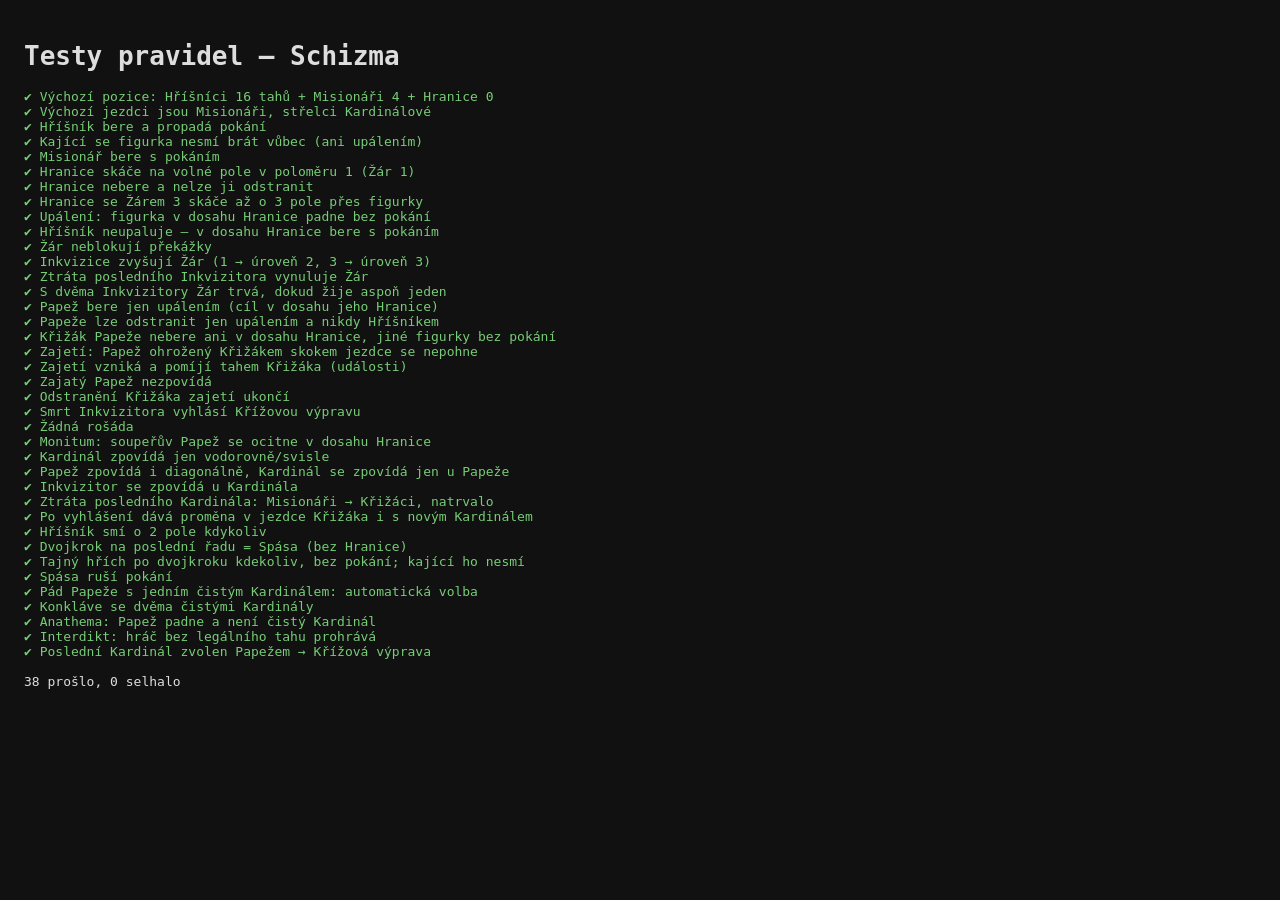
==== tests.html @ b061c529 "Zajetí Papeže Křižákem, přeladění zpěvu TD-PSOLA a chrámový dozvuk - Nové pravidlo Zajetí: Papež ohr" ====
<!doctype html>
<html lang="cs">
<head><meta charset="utf-8"><title>Testy pravidel</title>
<style>body{font-family:monospace;background:#111;color:#ddd;padding:16px}.ok{color:#7c7}.bad{color:#f66}</style></head>
<body><h1>Testy pravidel – Schizma</h1><pre id="out"></pre>
<script type="module">
const E = await import('./js/engine.js?nc=' + Date.now());
const out = document.getElementById('out');
let pass = 0, fail = 0;
function t(name, fn) {
  try { fn(); pass++; out.innerHTML += `<span class="ok">✔ ${name}</span>\n`; }
  catch (e) { fail++; out.innerHTML += `<span class="bad">✘ ${name}: ${e.message}</span>\n`; }
}
const eq = (a, b, m = '') => { if (JSON.stringify(a) !== JSON.stringify(b)) throw new Error(`${m} očekáváno ${JSON.stringify(b)}, je ${JSON.stringify(a)}`); };
const ok = (v, m) => { if (!v) throw new Error(m || 'nesplněno'); };

// Pozice ze zápisu: {'e1':'wK', 'd4':'bP*'} (* = pokání), tah barvy turn
function pos(map, turn = 'w', extra = {}) {
  const s = E.initialState();
  s.board = Array(64).fill(null);
  let id = 100;
  for (const [sq, code] of Object.entries(map)) {
    s.board[E.sqIndex(sq)] = { id: ++id, c: code[0], t: code[1], pen: code.includes('*') };
  }
  s.turn = turn;
  Object.assign(s, extra);
  return s;
}
const acts = (s) => E.legalActions(s);
const has = (s, a) => acts(s).includes(a);
const apply = (s, a) => E.applyAction(s, a);
const P = (s, sq) => s.board[E.sqIndex(sq)];
const kindOf = (s, a) => E.legalMoves(s).find((m) => E.moveToString(m) === a)?.kind;
// Hranice daleko v rohu, aby nic neupalovaly
const FAR = { a1: 'wR', h1: 'wR', a8: 'bR', h8: 'bR' };

t('Výchozí pozice: Hříšníci 16 tahů + Misionáři 4 + Hranice 0', () => eq(acts(E.initialState()).length, 20));

t('Výchozí jezdci jsou Misionáři, střelci Kardinálové', () => {
  const s = E.initialState();
  eq(P(s, 'b1').t, 'N'); eq(E.NAMES.N, 'Misionář'); eq(E.NAMES.B, 'Kardinál');
});

// ---------- Pokání ----------
t('Hříšník bere a propadá pokání', () => {
  const s = pos({ ...FAR, e1: 'wK', e8: 'bK', d4: 'wP', e5: 'bN' });
  const r = apply(s, 'd4e5');
  ok(P(r.state, 'e5').pen);
  ok(r.events.some((e) => e.type === 'penance'));
});

t('Kající se figurka nesmí brát vůbec (ani upálením)', () => {
  const s = pos({ ...FAR, e1: 'wK', e8: 'bK', d4: 'wQ*', d7: 'bN', b2: 'bP' });
  ok(!has(s, 'd4d7'));
  ok(!has(s, 'd4b2'), 'b2 je v dosahu Hranice a1, ale kající nesmí');
  ok(has(s, 'd4d6'));
});

t('Misionář bere s pokáním', () => {
  const s = pos({ ...FAR, e1: 'wK', e8: 'bK', c1: 'wB', d4: 'wN', e6: 'bQ', c8: 'bB' });
  eq(kindOf(s, 'd4e6'), 'penance');
});

// ---------- Hranice ----------
t('Hranice skáče na volné pole v poloměru 1 (Žár 1)', () => {
  const s = pos({ e1: 'wK', e8: 'bK', d4: 'wR', d5: 'bP', c3: 'wP', a8: 'bR', h8: 'bR', h1: 'wR' });
  const rook = E.legalMoves(s).filter((m) => m.from === E.sqIndex('d4')).map(E.moveToString).sort();
  eq(rook, ['d4c4', 'd4c5', 'd4d3', 'd4e3', 'd4e4', 'd4e5']);
});

t('Hranice nebere a nelze ji odstranit', () => {
  const s = pos({ e1: 'wK', e8: 'bK', d4: 'wQ', d6: 'bR', a1: 'wR', h1: 'wR', h8: 'bR' });
  ok(!has(s, 'd4d6'), 'Inkvizitor nesmí brát Hranici');
  ok(!has(s, 'd4d7'), 'Hranice blokuje cestu');
  const s2 = pos({ e1: 'wK', e8: 'bK', d4: 'wR', d5: 'bQ', a1: 'wR', a8: 'bR', h8: 'bR' });
  ok(!has(s2, 'd4d5'));
});

t('Hranice se Žárem 3 skáče až o 3 pole přes figurky', () => {
  const s = pos({ e1: 'wK', e8: 'bK', d4: 'wR', d5: 'wP', d6: 'bP', a1: 'wR', a8: 'bR', h8: 'bR', h1: 'wQ' }, 'w', { inq: { w: 3, b: 0 } });
  ok(has(s, 'd4d7'));
  ok(has(s, 'd4g1'));
  ok(!has(s, 'd4d8'));
});

// ---------- Upálení ----------
t('Upálení: figurka v dosahu Hranice padne bez pokání', () => {
  const s = pos({ e1: 'wK', e8: 'bK', d1: 'wR', h1: 'wR', a8: 'bR', h8: 'bR', a4: 'wB', c2: 'bN' });
  // c2 je v dosahu Hranice d1 (poloměr 1)
  eq(kindOf(s, 'a4c2'), 'burn');
  const r = apply(s, 'a4c2');
  ok(!P(r.state, 'c2').pen);
  ok(r.events.find((e) => e.type === 'capture').rooks.includes(E.sqIndex('d1')));
});

t('Hříšník neupaluje – v dosahu Hranice bere s pokáním', () => {
  const s2 = pos({ e1: 'wK', e8: 'bK', d4: 'wR', h1: 'wR', a8: 'bR', h8: 'bR', d2: 'wP', e3: 'bN' });
  eq(kindOf(s2, 'd2e3'), 'penance');
});

t('Žár neblokují překážky', () => {
  const s = pos({ e1: 'wK', e8: 'bK', d4: 'wR', a1: 'wR', a8: 'bR', h8: 'bR', h5: 'wQ', e5: 'bN', d5: 'wP' }, 'w', { inq: { w: 1, b: 0 } });
  // e5 je v poloměru 1 od d4, Inkvizitor h5 bere e5 upálením
  eq(kindOf(s, 'h5e5'), 'burn');
});

// ---------- Žár ----------
t('Inkvizice zvyšují Žár (1 → úroveň 2, 3 → úroveň 3)', () => {
  let s = pos({ ...FAR, e1: 'wK', e8: 'bK', d1: 'wQ', d5: 'bP', c8: 'bB' });
  eq(E.heatOf(s, 'w'), 1);
  const r = apply(s, 'd1d5');
  eq(r.state.inq.w, 1); eq(E.heatOf(r.state, 'w'), 2);
  ok(r.events.some((e) => e.type === 'heat' && e.level === 2));
  s = pos({ ...FAR, e1: 'wK', e8: 'bK', d1: 'wQ', d5: 'bP', c8: 'bB' }, 'w', { inq: { w: 2, b: 0 } });
  eq(E.heatOf(apply(s, 'd1d5').state, 'w'), 3);
});

t('Ztráta posledního Inkvizitora vynuluje Žár', () => {
  const s2 = pos({ ...FAR, e1: 'wK', e8: 'bK', d4: 'wQ', e5: 'bB', c8: 'bB' }, 'b', { inq: { w: 3, b: 0 } });
  const r2 = apply(s2, 'e5d4');
  eq(r2.state.inq.w, 0);
  ok(r2.events.some((e) => e.type === 'heatLost' && e.color === 'w'));
});

t('S dvěma Inkvizitory Žár trvá, dokud žije aspoň jeden', () => {
  const s = pos({ ...FAR, e1: 'wK', e8: 'bK', d4: 'wQ', g2: 'wQ', e5: 'bB', c8: 'bB' }, 'b', { inq: { w: 2, b: 0 } });
  eq(apply(s, 'e5d4').state.inq.w, 2);
});

// ---------- Papež ----------
t('Papež bere jen upálením (cíl v dosahu jeho Hranice)', () => {
  const s = pos({ e1: 'wK', e8: 'bK', f1: 'wR', a1: 'wR', a8: 'bR', h8: 'bR', e2: 'bN', d2: 'bN' });
  // e2 v dosahu f1, d2 ne
  eq(kindOf(s, 'e1e2'), 'execute');
  ok(!has(s, 'e1d2'));
});

t('Papeže lze odstranit jen upálením a nikdy Hříšníkem', () => {
  const s = pos({ a1: 'wR', h1: 'wR', d5: 'bR', h8: 'bR', e4: 'bK', d3: 'wP', c3: 'wN', a6: 'wK', c8: 'bB' });
  // e4 je v dosahu černé d5, ne bílé → bílí ho nemohou odstranit
  ok(!has(s, 'd3e4'));
  ok(!has(s, 'c3e4'));
  const s2 = pos({ a1: 'wR', h1: 'wR', e3: 'wR', h8: 'bR', a8: 'bR', e4: 'bK', d3: 'wP', c5: 'wN', a6: 'wK', c8: 'bB' });
  ok(!has(s2, 'd3e4'), 'Hříšník Papeže nikdy');
  eq(kindOf(s2, 'c5e4'), 'burn');
});

t('Křižák Papeže nebere ani v dosahu Hranice, jiné figurky bez pokání', () => {
  const s = pos({ ...FAR, e1: 'wK', e5: 'bK', d3: 'wC', b4: 'bQ', c8: 'bB' });
  ok(!has(s, 'd3e5'));
  eq(kindOf(s, 'd3b4'), 'crusade');
  const s2 = pos({ a1: 'wR', h1: 'wR', e4: 'wR', a8: 'bR', h8: 'bR', e1: 'wK', e5: 'bK', d3: 'wC', c8: 'bB' });
  ok(!has(s2, 'd3e5'), 'ani v dosahu Hranice');
});

t('Zajetí: Papež ohrožený Křižákem skokem jezdce se nepohne', () => {
  const s = pos({ ...FAR, e1: 'wK', e5: 'bK', d3: 'wC', c8: 'bB', d8: 'bQ' }, 'b');
  ok(E.isCaptive(s, 'b'));
  ok(!acts(s).some((a) => a.startsWith('e5')));
  const s2 = pos({ ...FAR, e1: 'wK', e5: 'bK', d4: 'wC', c8: 'bB', d8: 'bQ' }, 'b');
  ok(!E.isCaptive(s2, 'b'));
  ok(acts(s2).some((a) => a.startsWith('e5')));
});

t('Zajetí vzniká a pomíjí tahem Křižáka (události)', () => {
  const s = pos({ ...FAR, e1: 'wK', e5: 'bK', b2: 'wC', c8: 'bB', d8: 'bQ' });
  const r = apply(s, 'b2d3');
  ok(r.events.some((e) => e.type === 'captive' && e.color === 'b'));
  const r2 = apply(apply(r.state, 'c8b7').state, 'd3b2');
  ok(r2.events.some((e) => e.type === 'freed' && e.color === 'b'));
});

t('Zajatý Papež nezpovídá', () => {
  const s = pos({ ...FAR, e1: 'wK', e5: 'bK', d3: 'wC', c8: 'bB', d8: 'bQ', g6: 'bQ*' }, 'b');
  const r = apply(s, 'g6f6');
  ok(P(r.state, 'f6').pen, 'vedle zajatého Papeže zůstává v pokání');
  const s2 = pos({ ...FAR, e1: 'wK', e5: 'bK', d4: 'wC', c8: 'bB', d8: 'bQ', g6: 'bQ*' }, 'b');
  ok(!P(apply(s2, 'g6f6').state, 'f6').pen);
});

t('Odstranění Křižáka zajetí ukončí', () => {
  const s = pos({ ...FAR, e1: 'wK', e5: 'bK', d3: 'wC', c8: 'bB', d8: 'bQ' }, 'b');
  const r = apply(s, 'd8d3');
  ok(r.events.some((e) => e.type === 'freed' && e.color === 'b'));
  ok(!E.isCaptive(r.state, 'b'));
});

t('Smrt Inkvizitora vyhlásí Křížovou výpravu', () => {
  const s = pos({ ...FAR, e1: 'wK', e8: 'bK', c1: 'wB', b1: 'wN*', d4: 'wQ', e5: 'bB', c8: 'bB', d8: 'bQ' }, 'b');
  const r = apply(s, 'e5d4');
  ok(r.state.crusade.w);
  eq(P(r.state, 'b1').t, 'C'); ok(!P(r.state, 'b1').pen);
  ok(r.events.some((e) => e.type === 'crusade' && e.cause === 'inquisitor'));
  ok(!r.state.crusade.b);
});

t('Žádná rošáda', () => {
  const s = pos({ e1: 'wK', h1: 'wR', a1: 'wR', e8: 'bK', a8: 'bR', h8: 'bR' });
  ok(!has(s, 'e1g1')); ok(!has(s, 'e1c1'));
});

t('Monitum: soupeřův Papež se ocitne v dosahu Hranice', () => {
  const s = pos({ a1: 'wR', f4: 'wR', a8: 'bR', h8: 'bR', e1: 'wK', e6: 'bK', c8: 'bB' });
  const r = apply(s, 'f4f5');
  ok(r.events.some((e) => e.type === 'monitum' && e.color === 'b'));
});

// ---------- Zpověď ----------
t('Kardinál zpovídá jen vodorovně/svisle', () => {
  const s = pos({ ...FAR, e1: 'wK', e8: 'bK', d4: 'wB', c3: 'wP*', f5: 'wN' });
  const r = apply(s, 'f5d6');
  ok(P(r.state, 'c3').pen, 'diagonálně ne');
  const s2 = pos({ ...FAR, e1: 'wK', e8: 'bK', d4: 'wB', c5: 'wN*' });
  const r2 = apply(s2, 'c5d3');
  ok(r2.state.board[E.sqIndex('d3')].pen === false, 'd3 je svisle pod d4');
});

t('Papež zpovídá i diagonálně, Kardinál se zpovídá jen u Papeže', () => {
  const s = pos({ ...FAR, e1: 'wK', e8: 'bK', c3: 'wB*' });
  const r = apply(s, 'c3d2');
  ok(!P(r.state, 'd2').pen, 'd2 diagonálně u Papeže e1');
  const s2 = pos({ ...FAR, e1: 'wK', e8: 'bK', c4: 'wB*', b2: 'wB' });
  const r2 = apply(s2, 'c4b3');
  ok(r2.state.board[E.sqIndex('b3')].pen, 'Kardinál se u Kardinála nezpovídá');
});

t('Inkvizitor se zpovídá u Kardinála', () => {
  const s = pos({ ...FAR, e1: 'wK', e8: 'bK', c1: 'wB', f2: 'wQ*' });
  ok(!P(apply(s, 'f2c2').state, 'c2').pen);
});

// ---------- Křížová výprava ----------
t('Ztráta posledního Kardinála: Misionáři → Křižáci, natrvalo', () => {
  const s = pos({ ...FAR, e1: 'wK', e8: 'bK', c1: 'wB', b1: 'wN*', g1: 'wN', d2: 'bQ' }, 'b');
  const r = apply(s, 'd2c1');
  eq(P(r.state, 'b1').t, 'C'); ok(!P(r.state, 'b1').pen);
  eq(P(r.state, 'g1').t, 'C');
  ok(r.state.crusade.w);
  ok(r.events.some((e) => e.type === 'crusade'));
});

t('Po vyhlášení dává proměna v jezdce Křižáka i s novým Kardinálem', () => {
  const s = pos({ ...FAR, e1: 'wK', e8: 'bK', c3: 'wB', b7: 'wP', c8: 'bB' }, 'w', { crusade: { w: true, b: false } });
  eq(P(apply(s, 'b7b8n').state, 'b8').t, 'C');
  const s2 = pos({ ...FAR, e1: 'wK', e8: 'bK', c3: 'wB', g2: 'wQ', b7: 'wP', c8: 'bB' });
  eq(P(apply(s2, 'b7b8n').state, 'b8').t, 'N');
});

// ---------- Hříšníci ----------
t('Hříšník smí o 2 pole kdykoliv', () => {
  const s = pos({ ...FAR, e1: 'wK', e8: 'bK', d4: 'wP' });
  ok(has(s, 'd4d6'));
  const s2 = pos({ ...FAR, e1: 'wK', e8: 'bK', d4: 'wP', d5: 'bP' });
  ok(!has(s2, 'd4d6'));
});

t('Dvojkrok na poslední řadu = Spása (bez Hranice)', () => {
  const s = pos({ ...FAR, e1: 'wK', e5: 'bK', d6: 'wP' });
  ok(has(s, 'd6d8q')); ok(has(s, 'd6d8n')); ok(!has(s, 'd6d8r'));
  eq(apply(s, 'd6d8q').state.ep, -1);
});

t('Tajný hřích po dvojkroku kdekoliv, bez pokání; kající ho nesmí', () => {
  const s = pos({ ...FAR, e1: 'wK', e8: 'bK', d3: 'wP', e5: 'bP' });
  const r = apply(s, 'd3d5');
  ok(has(r.state, 'e5d4'));
  const r2 = apply(r.state, 'e5d4');
  ok(!P(r2.state, 'd4').pen);
  ok(!P(r2.state, 'd5'));
  const s2 = pos({ ...FAR, e1: 'wK', e8: 'bK', d3: 'wP', e5: 'bP*' });
  ok(!has(apply(s2, 'd3d5').state, 'e5d4'));
});

t('Spása ruší pokání', () => {
  const s = pos({ ...FAR, e1: 'wK', e5: 'bK', c7: 'wP', d8: 'bN' });
  const r = apply(s, 'c7d8q');
  ok(!P(r.state, 'd8').pen);
});

// ---------- Konkláve a konec ----------
t('Pád Papeže s jedním čistým Kardinálem: automatická volba', () => {
  const s = pos({ a1: 'wR', h1: 'wR', d7: 'wR', h8: 'bR', e8: 'bK', c8: 'bB', f5: 'bB*', h5: 'wQ', e1: 'wK' });
  const r = apply(s, 'h5e8');
  eq(P(r.state, 'c8').t, 'K');
  ok(r.events.some((e) => e.type === 'conclave'));
});

t('Konkláve se dvěma čistými Kardinály', () => {
  const s = pos({ a1: 'wR', h1: 'wR', d7: 'wR', h8: 'bR', e8: 'bK', c8: 'bB', f5: 'bB', h5: 'wQ', e1: 'wK' });
  const r = apply(s, 'h5e8');
  ok(r.state.conclave);
  eq(acts(r.state).sort(), ['@c8', '@f5']);
  const r2 = apply(r.state, '@f5');
  eq(P(r2.state, 'f5').t, 'K');
  eq(r2.state.turn, 'b');
});

t('Anathema: Papež padne a není čistý Kardinál', () => {
  const s = pos({ a1: 'wR', h1: 'wR', d7: 'wR', h8: 'bR', e8: 'bK', c8: 'bB*', h5: 'wQ', e1: 'wK' });
  const r = apply(s, 'h5e8');
  eq(r.state.result, { winner: 'w', reason: 'anathema' });
});

t('Interdikt: hráč bez legálního tahu prohrává', () => {
  const s = pos({ a1: 'wR', a2: 'wR', b1: 'wK', b2: 'wP*', a3: 'bP', b3: 'bP', c1: 'bN', c2: 'bN', e8: 'bK', g8: 'bR', h7: 'bR' }, 'b');
  const r = apply(s, 'e8e7');
  eq(r.state.result, { winner: 'b', reason: 'interdict' });
});

t('Poslední Kardinál zvolen Papežem → Křížová výprava', () => {
  const s = pos({ a1: 'wR', h1: 'wR', d7: 'wR', h8: 'bR', e8: 'bK', c8: 'bB', b8: 'bN', h5: 'wQ', e1: 'wK', c1: 'wB' });
  const r = apply(s, 'h5e8');
  eq(P(r.state, 'b8').t, 'C');
  ok(r.state.crusade.b);
});

out.innerHTML += `\n${pass} prošlo, ${fail} selhalo`;
document.title = fail ? 'FAIL ' + fail : 'OK ' + pass;
</script>
</body></html>
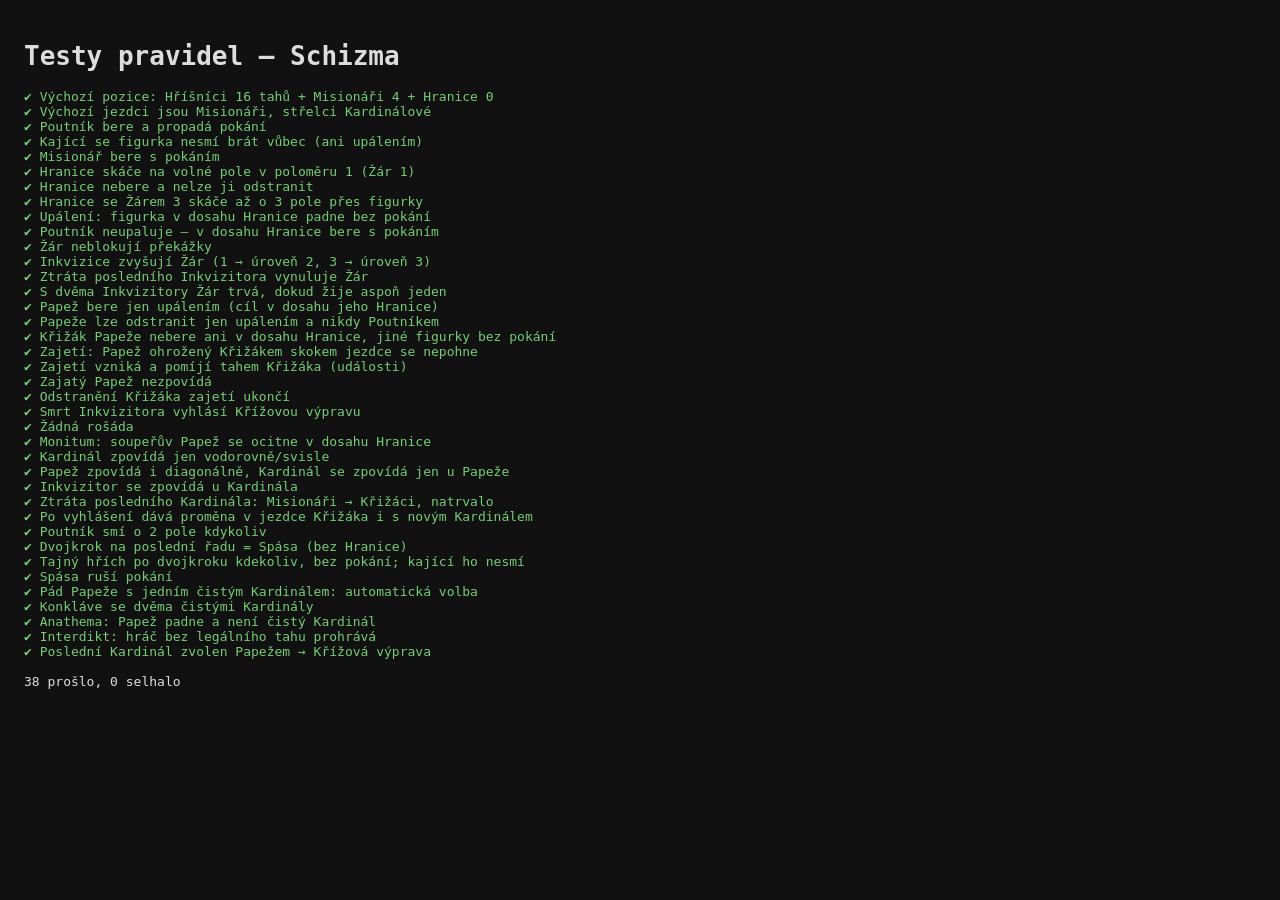
==== commit a04abe31: "Pravidla Schizmatu (3): Poutníci místo Hříšníků, Vymýcení a Podrobení - Pěšci se jmenují Poutníci a " ====
--- a/tests.html
+++ b/tests.html
@@ -42,7 +42,7 @@
 });
 
 // ---------- Pokání ----------
-t('Hříšník bere a propadá pokání', () => {
+t('Poutník bere a propadá pokání', () => {
   const s = pos({ ...FAR, e1: 'wK', e8: 'bK', d4: 'wP', e5: 'bN' });
   const r = apply(s, 'd4e5');
   ok(P(r.state, 'e5').pen);
@@ -93,7 +93,7 @@
   ok(r.events.find((e) => e.type === 'capture').rooks.includes(E.sqIndex('d1')));
 });
 
-t('Hříšník neupaluje – v dosahu Hranice bere s pokáním', () => {
+t('Poutník neupaluje – v dosahu Hranice bere s pokáním', () => {
   const s2 = pos({ e1: 'wK', e8: 'bK', d4: 'wR', h1: 'wR', a8: 'bR', h8: 'bR', d2: 'wP', e3: 'bN' });
   eq(kindOf(s2, 'd2e3'), 'penance');
 });
@@ -135,13 +135,13 @@
   ok(!has(s, 'e1d2'));
 });
 
-t('Papeže lze odstranit jen upálením a nikdy Hříšníkem', () => {
+t('Papeže lze odstranit jen upálením a nikdy Poutníkem', () => {
   const s = pos({ a1: 'wR', h1: 'wR', d5: 'bR', h8: 'bR', e4: 'bK', d3: 'wP', c3: 'wN', a6: 'wK', c8: 'bB' });
   // e4 je v dosahu černé d5, ne bílé → bílí ho nemohou odstranit
   ok(!has(s, 'd3e4'));
   ok(!has(s, 'c3e4'));
   const s2 = pos({ a1: 'wR', h1: 'wR', e3: 'wR', h8: 'bR', a8: 'bR', e4: 'bK', d3: 'wP', c5: 'wN', a6: 'wK', c8: 'bB' });
-  ok(!has(s2, 'd3e4'), 'Hříšník Papeže nikdy');
+  ok(!has(s2, 'd3e4'), 'Poutník Papeže nikdy');
   eq(kindOf(s2, 'c5e4'), 'burn');
 });
 
@@ -247,7 +247,7 @@
 });
 
 // ---------- Hříšníci ----------
-t('Hříšník smí o 2 pole kdykoliv', () => {
+t('Poutník smí o 2 pole kdykoliv', () => {
   const s = pos({ ...FAR, e1: 'wK', e8: 'bK', d4: 'wP' });
   ok(has(s, 'd4d6'));
   const s2 = pos({ ...FAR, e1: 'wK', e8: 'bK', d4: 'wP', d5: 'bP' });
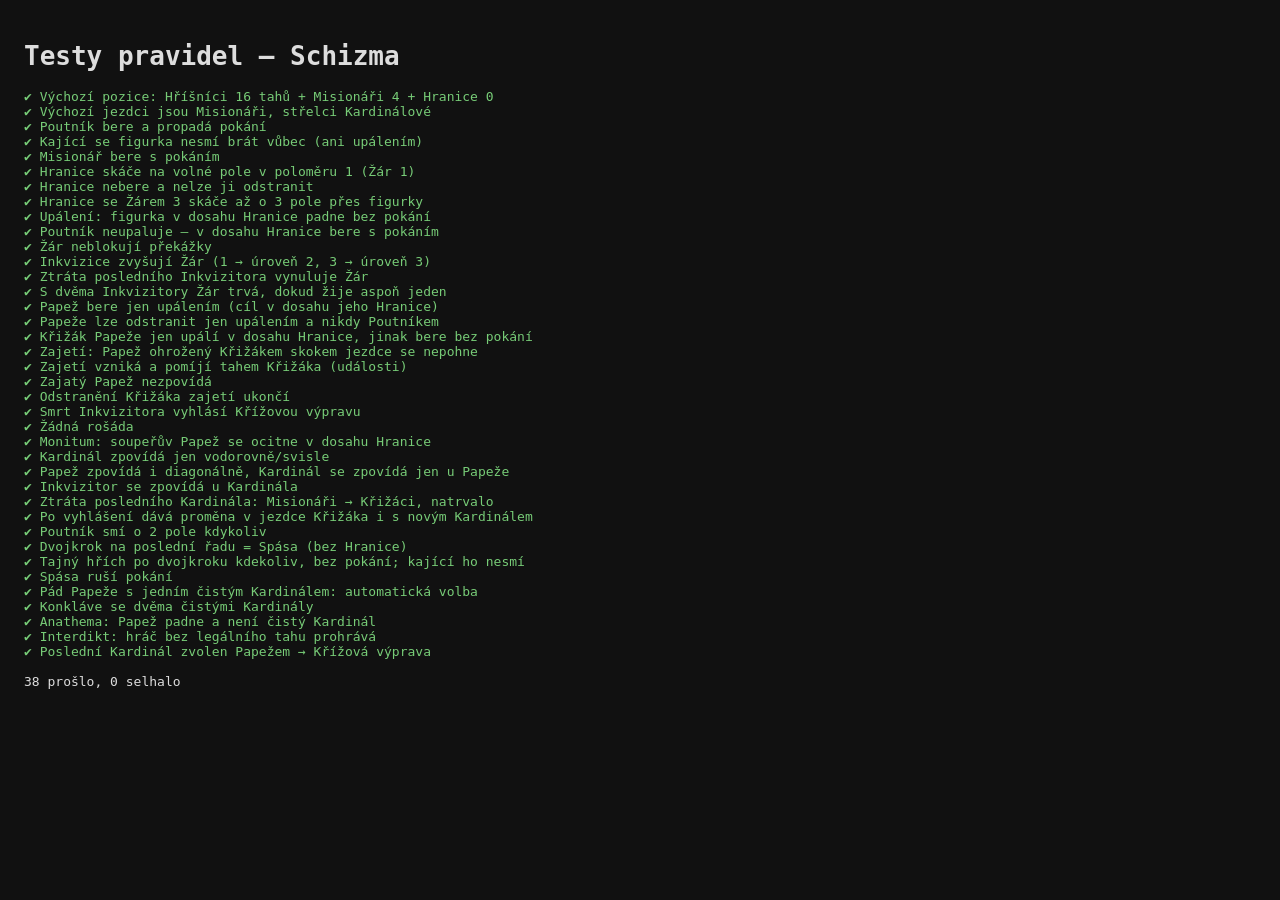
==== commit 12d5ace9: "Křižák smí upálit Papeže v dosahu Hranice (podle PDF) Co-Authored-By: Claude Opus 5.5 <noreply@anthr" ====
--- a/tests.html
+++ b/tests.html
@@ -145,12 +145,12 @@
   eq(kindOf(s2, 'c5e4'), 'burn');
 });
 
-t('Křižák Papeže nebere ani v dosahu Hranice, jiné figurky bez pokání', () => {
+t('Křižák Papeže jen upálí v dosahu Hranice, jinak bere bez pokání', () => {
   const s = pos({ ...FAR, e1: 'wK', e5: 'bK', d3: 'wC', b4: 'bQ', c8: 'bB' });
   ok(!has(s, 'd3e5'));
   eq(kindOf(s, 'd3b4'), 'crusade');
   const s2 = pos({ a1: 'wR', h1: 'wR', e4: 'wR', a8: 'bR', h8: 'bR', e1: 'wK', e5: 'bK', d3: 'wC', c8: 'bB' });
-  ok(!has(s2, 'd3e5'), 'ani v dosahu Hranice');
+  eq(kindOf(s2, 'd3e5'), 'burn', 'v dosahu Hranice upálí');
 });
 
 t('Zajetí: Papež ohrožený Křižákem skokem jezdce se nepohne', () => {
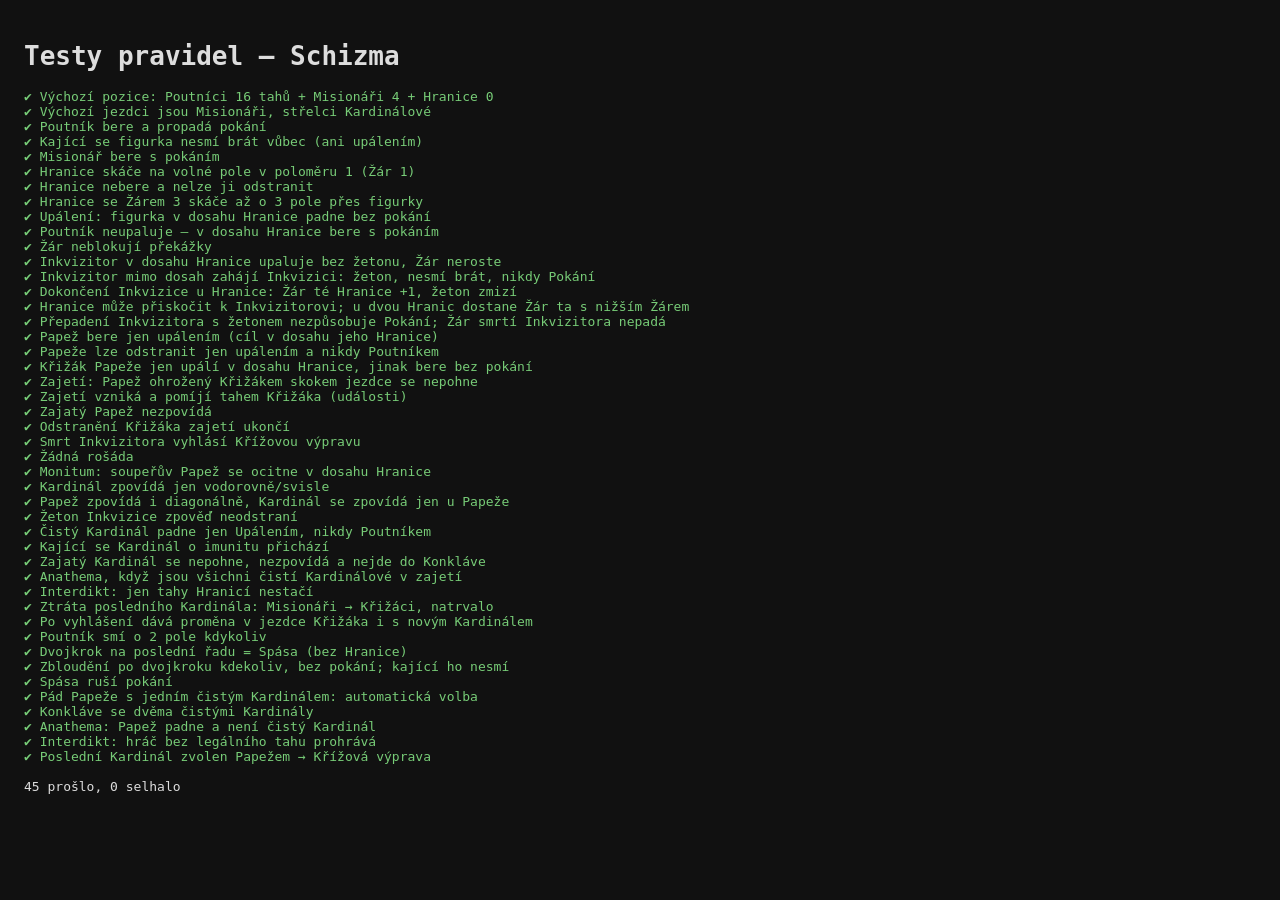
==== commit bbb33ac3: "Pravidla Schizmatu (nová verze): Inkvizice, Žár každé Hranice, imunita a zajetí Kardinálů - Inkvizit" ====
--- a/tests.html
+++ b/tests.html
@@ -14,13 +14,16 @@
 const eq = (a, b, m = '') => { if (JSON.stringify(a) !== JSON.stringify(b)) throw new Error(`${m} očekáváno ${JSON.stringify(b)}, je ${JSON.stringify(a)}`); };
 const ok = (v, m) => { if (!v) throw new Error(m || 'nesplněno'); };
 
-// Pozice ze zápisu: {'e1':'wK', 'd4':'bP*'} (* = pokání), tah barvy turn
+// Pozice ze zápisu: {'e1':'wK', 'd4':'bP*', 'a1':'wR3'} (* = pokání / u Inkvizitora žeton Inkvizice,
+// číslice = Žár Hranice), tah barvy turn
 function pos(map, turn = 'w', extra = {}) {
   const s = E.initialState();
   s.board = Array(64).fill(null);
   let id = 100;
   for (const [sq, code] of Object.entries(map)) {
-    s.board[E.sqIndex(sq)] = { id: ++id, c: code[0], t: code[1], pen: code.includes('*') };
+    const pc = { id: ++id, c: code[0], t: code[1], pen: code.includes('*') };
+    if (pc.t === 'R') pc.heat = +(code.match(/\d/) || [1])[0];
+    s.board[E.sqIndex(sq)] = pc;
   }
   s.turn = turn;
   Object.assign(s, extra);
@@ -34,7 +37,7 @@
 // Hranice daleko v rohu, aby nic neupalovaly
 const FAR = { a1: 'wR', h1: 'wR', a8: 'bR', h8: 'bR' };
 
-t('Výchozí pozice: Hříšníci 16 tahů + Misionáři 4 + Hranice 0', () => eq(acts(E.initialState()).length, 20));
+t('Výchozí pozice: Poutníci 16 tahů + Misionáři 4 + Hranice 0', () => eq(acts(E.initialState()).length, 20));
 
 t('Výchozí jezdci jsou Misionáři, střelci Kardinálové', () => {
   const s = E.initialState();
@@ -77,7 +80,7 @@
 });
 
 t('Hranice se Žárem 3 skáče až o 3 pole přes figurky', () => {
-  const s = pos({ e1: 'wK', e8: 'bK', d4: 'wR', d5: 'wP', d6: 'bP', a1: 'wR', a8: 'bR', h8: 'bR', h1: 'wQ' }, 'w', { inq: { w: 3, b: 0 } });
+  const s = pos({ e1: 'wK', e8: 'bK', d4: 'wR3', d5: 'wP', d6: 'bP', a1: 'wR', a8: 'bR', h8: 'bR', h1: 'wQ' });
   ok(has(s, 'd4d7'));
   ok(has(s, 'd4g1'));
   ok(!has(s, 'd4d8'));
@@ -99,32 +102,61 @@
 });
 
 t('Žár neblokují překážky', () => {
-  const s = pos({ e1: 'wK', e8: 'bK', d4: 'wR', a1: 'wR', a8: 'bR', h8: 'bR', h5: 'wQ', e5: 'bN', d5: 'wP' }, 'w', { inq: { w: 1, b: 0 } });
+  const s = pos({ e1: 'wK', e8: 'bK', d4: 'wR', a1: 'wR', a8: 'bR', h8: 'bR', h5: 'wQ', e5: 'bN', d5: 'wP' });
   // e5 je v poloměru 1 od d4, Inkvizitor h5 bere e5 upálením
   eq(kindOf(s, 'h5e5'), 'burn');
 });
 
-// ---------- Žár ----------
-t('Inkvizice zvyšují Žár (1 → úroveň 2, 3 → úroveň 3)', () => {
-  let s = pos({ ...FAR, e1: 'wK', e8: 'bK', d1: 'wQ', d5: 'bP', c8: 'bB' });
-  eq(E.heatOf(s, 'w'), 1);
+// ---------- Inkvizitor a Žár ----------
+t('Inkvizitor v dosahu Hranice upaluje bez žetonu, Žár neroste', () => {
+  const s = pos({ e1: 'wK', e8: 'bK', d1: 'wR', h1: 'wR', a8: 'bR', h8: 'bR', a5: 'wQ', d2: 'bN', c8: 'bB' });
+  eq(kindOf(s, 'a5d2'), 'burn');
+  const r = apply(s, 'a5d2');
+  ok(!P(r.state, 'd2').pen, 'bez žetonu');
+  eq(P(r.state, 'd1').heat, 1);
+});
+
+t('Inkvizitor mimo dosah zahájí Inkvizici: žeton, nesmí brát, nikdy Pokání', () => {
+  const s = pos({ ...FAR, e1: 'wK', e8: 'bK', d1: 'wQ', d5: 'bP', c5: 'bN', c8: 'bB' });
+  eq(kindOf(s, 'd1d5'), 'inquisition');
   const r = apply(s, 'd1d5');
-  eq(r.state.inq.w, 1); eq(E.heatOf(r.state, 'w'), 2);
+  ok(E.hasToken(P(r.state, 'd5')), 'žeton Inkvizice');
+  ok(!E.isPenitent(P(r.state, 'd5')), 'není Pokání');
+  ok(r.events.some((e) => e.type === 'inqStart'));
+  const s2 = apply(r.state, 'e8f8').state;
+  ok(!has(s2, 'd5c5'), 's žetonem nesmí brát');
+});
+
+t('Dokončení Inkvizice u Hranice: Žár té Hranice +1, žeton zmizí', () => {
+  const s = pos({ e1: 'wK', e8: 'bK', a1: 'wR', h1: 'wR', a8: 'bR', h8: 'bR', c3: 'wQ*', c8: 'bB' });
+  const r = apply(s, 'c3b2');
+  ok(!E.hasToken(P(r.state, 'b2')));
+  eq(P(r.state, 'a1').heat, 2);
+  eq(P(r.state, 'h1').heat, 1);
   ok(r.events.some((e) => e.type === 'heat' && e.level === 2));
-  s = pos({ ...FAR, e1: 'wK', e8: 'bK', d1: 'wQ', d5: 'bP', c8: 'bB' }, 'w', { inq: { w: 2, b: 0 } });
-  eq(E.heatOf(apply(s, 'd1d5').state, 'w'), 3);
-});
-
-t('Ztráta posledního Inkvizitora vynuluje Žár', () => {
-  const s2 = pos({ ...FAR, e1: 'wK', e8: 'bK', d4: 'wQ', e5: 'bB', c8: 'bB' }, 'b', { inq: { w: 3, b: 0 } });
-  const r2 = apply(s2, 'e5d4');
-  eq(r2.state.inq.w, 0);
-  ok(r2.events.some((e) => e.type === 'heatLost' && e.color === 'w'));
-});
-
-t('S dvěma Inkvizitory Žár trvá, dokud žije aspoň jeden', () => {
-  const s = pos({ ...FAR, e1: 'wK', e8: 'bK', d4: 'wQ', g2: 'wQ', e5: 'bB', c8: 'bB' }, 'b', { inq: { w: 2, b: 0 } });
-  eq(apply(s, 'e5d4').state.inq.w, 2);
+  // druhá inkvizice → 3. úroveň (maximum), třetí už Žár nezvýší
+  const s3 = pos({ e1: 'wK', e8: 'bK', a1: 'wR2', h1: 'wR', a8: 'bR', h8: 'bR', c3: 'wQ*', c8: 'bB' });
+  eq(P(apply(s3, 'c3b2').state, 'a1').heat, 3);
+  const s4 = pos({ e1: 'wK', e8: 'bK', a1: 'wR3', h1: 'wR', a8: 'bR', h8: 'bR', c3: 'wQ*', c8: 'bB' });
+  const r4 = apply(s4, 'c3b2');
+  eq(P(r4.state, 'a1').heat, 3); ok(!E.hasToken(P(r4.state, 'b2')));
+});
+
+t('Hranice může přiskočit k Inkvizitorovi; u dvou Hranic dostane Žár ta s nižším Žárem', () => {
+  const s = pos({ e1: 'wK', e8: 'bK', a1: 'wR', h1: 'wR', a8: 'bR', h8: 'bR', c3: 'wQ*', c8: 'bB' });
+  eq(P(apply(s, 'a1b2').state, 'b2').heat, 2);
+  const s2 = pos({ e1: 'wK', e8: 'bK', b2: 'wR2', d2: 'wR', a8: 'bR', h8: 'bR', c4: 'wQ*', c8: 'bB' });
+  const r2 = apply(s2, 'c4c3');
+  eq(P(r2.state, 'd2').heat, 2); eq(P(r2.state, 'b2').heat, 2);
+});
+
+t('Přepadení Inkvizitora s žetonem nezpůsobuje Pokání; Žár smrtí Inkvizitora nepadá', () => {
+  const s = pos({ e1: 'wK', e8: 'bK', a1: 'wR3', h1: 'wR', a8: 'bR', h8: 'bR', d4: 'wQ*', e5: 'bP', c8: 'bB', d8: 'bQ' }, 'b');
+  eq(kindOf(s, 'e5d4'), 'ambush');
+  const r = apply(s, 'e5d4');
+  ok(!P(r.state, 'd4').pen);
+  ok(r.events.some((e) => e.type === 'inqFoiled'));
+  eq(P(r.state, 'a1').heat, 3);
 });
 
 // ---------- Papež ----------
@@ -155,10 +187,10 @@
 
 t('Zajetí: Papež ohrožený Křižákem skokem jezdce se nepohne', () => {
   const s = pos({ ...FAR, e1: 'wK', e5: 'bK', d3: 'wC', c8: 'bB', d8: 'bQ' }, 'b');
-  ok(E.isCaptive(s, 'b'));
+  ok(E.isPopeCaptive(s, 'b'));
   ok(!acts(s).some((a) => a.startsWith('e5')));
   const s2 = pos({ ...FAR, e1: 'wK', e5: 'bK', d4: 'wC', c8: 'bB', d8: 'bQ' }, 'b');
-  ok(!E.isCaptive(s2, 'b'));
+  ok(!E.isPopeCaptive(s2, 'b'));
   ok(acts(s2).some((a) => a.startsWith('e5')));
 });
 
@@ -171,18 +203,18 @@
 });
 
 t('Zajatý Papež nezpovídá', () => {
-  const s = pos({ ...FAR, e1: 'wK', e5: 'bK', d3: 'wC', c8: 'bB', d8: 'bQ', g6: 'bQ*' }, 'b');
-  const r = apply(s, 'g6f6');
+  const s = pos({ ...FAR, e1: 'wK', e5: 'bK', d3: 'wC', c8: 'bB', d8: 'bQ', f7: 'bP*' }, 'b');
+  const r = apply(s, 'f7f6');
   ok(P(r.state, 'f6').pen, 'vedle zajatého Papeže zůstává v pokání');
-  const s2 = pos({ ...FAR, e1: 'wK', e5: 'bK', d4: 'wC', c8: 'bB', d8: 'bQ', g6: 'bQ*' }, 'b');
-  ok(!P(apply(s2, 'g6f6').state, 'f6').pen);
+  const s2 = pos({ ...FAR, e1: 'wK', e5: 'bK', d4: 'wC', c8: 'bB', d8: 'bQ', f7: 'bP*' }, 'b');
+  ok(!P(apply(s2, 'f7f6').state, 'f6').pen);
 });
 
 t('Odstranění Křižáka zajetí ukončí', () => {
   const s = pos({ ...FAR, e1: 'wK', e5: 'bK', d3: 'wC', c8: 'bB', d8: 'bQ' }, 'b');
   const r = apply(s, 'd8d3');
   ok(r.events.some((e) => e.type === 'freed' && e.color === 'b'));
-  ok(!E.isCaptive(r.state, 'b'));
+  ok(!E.isPopeCaptive(r.state, 'b'));
 });
 
 t('Smrt Inkvizitora vyhlásí Křížovou výpravu', () => {
@@ -224,14 +256,57 @@
   ok(r2.state.board[E.sqIndex('b3')].pen, 'Kardinál se u Kardinála nezpovídá');
 });
 
-t('Inkvizitor se zpovídá u Kardinála', () => {
+t('Žeton Inkvizice zpověď neodstraní', () => {
   const s = pos({ ...FAR, e1: 'wK', e8: 'bK', c1: 'wB', f2: 'wQ*' });
-  ok(!P(apply(s, 'f2c2').state, 'c2').pen);
+  ok(E.hasToken(P(apply(s, 'f2c2').state, 'c2')));
+});
+
+// ---------- Kardinálové ----------
+t('Čistý Kardinál padne jen Upálením, nikdy Poutníkem', () => {
+  const s = pos({ ...FAR, e1: 'wK', e8: 'bK', d4: 'wP', e5: 'bB', d3: 'wN', g7: 'wQ' });
+  ok(!has(s, 'd4e5'), 'Poutník ne');
+  ok(!has(s, 'd3e5'), 'Misionář mimo dosah ne');
+  ok(!has(s, 'g7e5'), 'Inkvizitor mimo dosah ne');
+  const s2 = pos({ e1: 'wK', e8: 'bK', f4: 'wR', h1: 'wR', a8: 'bR', h8: 'bR', d4: 'wP', e5: 'bB', d3: 'wN' });
+  ok(!has(s2, 'd4e5'), 'Poutník ani v dosahu');
+  eq(kindOf(s2, 'd3e5'), 'burn');
+});
+
+t('Kající se Kardinál o imunitu přichází', () => {
+  const s = pos({ ...FAR, e1: 'wK', e8: 'bK', d4: 'wP', e5: 'bB*', g7: 'wQ' });
+  eq(kindOf(s, 'd4e5'), 'penance');
+  eq(kindOf(s, 'g7e5'), 'inquisition');
+});
+
+t('Zajatý Kardinál se nepohne, nezpovídá a nejde do Konkláve', () => {
+  const s = pos({ a1: 'wR', h1: 'wR', d7: 'wR', h8: 'bR', e8: 'bK', c8: 'bB', f5: 'bB', g3: 'wC', h5: 'wQ', e1: 'wK' });
+  // Křižák g3 drží Kardinála f5 (skok jezdce)
+  ok(E.isCaptiveAt(s, E.sqIndex('f5')));
+  const r = apply(s, 'h5e8');
+  ok(!r.state.conclave, 'jediný způsobilý Kardinál c8 → automatická volba');
+  eq(P(r.state, 'c8').t, 'K');
+  eq(P(r.state, 'f5').t, 'B');
+  const s2 = pos({ ...FAR, e1: 'wK', e8: 'bK', d4: 'bB', e2: 'wC', d6: 'bP*', g8: 'bQ' }, 'b');
+  ok(!acts(s2).some((a) => a.startsWith('d4')), 'zajatý Kardinál netáhne');
+  ok(P(apply(s2, 'd6d5').state, 'd5').pen, 'zajatý Kardinál nezpovídá');
+  const s3 = pos({ ...FAR, e1: 'wK', e8: 'bK', d4: 'bB', e3: 'wC', d6: 'bP*', g8: 'bQ' }, 'b');
+  ok(!P(apply(s3, 'd6d5').state, 'd5').pen, 'volný Kardinál zpovídá');
+});
+
+t('Anathema, když jsou všichni čistí Kardinálové v zajetí', () => {
+  const s = pos({ a1: 'wR', h1: 'wR', d7: 'wR', h8: 'bR', e8: 'bK', f5: 'bB', g3: 'wC', h5: 'wQ', e1: 'wK' });
+  eq(apply(s, 'h5e8').state.result, { winner: 'w', reason: 'anathema' });
+});
+
+t('Interdikt: jen tahy Hranicí nestačí', () => {
+  const s = pos({ a1: 'wR', h1: 'wR', b1: 'wK', a2: 'wP*', b2: 'wP*', a3: 'bP', b3: 'bP', c1: 'bN', c2: 'bN', e8: 'bK', g8: 'bR', h7: 'bR' }, 'b');
+  const r = apply(s, 'e8e7');
+  eq(r.state.result, { winner: 'b', reason: 'interdict' });
 });
 
 // ---------- Křížová výprava ----------
 t('Ztráta posledního Kardinála: Misionáři → Křižáci, natrvalo', () => {
-  const s = pos({ ...FAR, e1: 'wK', e8: 'bK', c1: 'wB', b1: 'wN*', g1: 'wN', d2: 'bQ' }, 'b');
+  const s = pos({ ...FAR, e1: 'wK', e8: 'bK', c1: 'wB*', b1: 'wN*', g1: 'wN', d2: 'bQ' }, 'b');
   const r = apply(s, 'd2c1');
   eq(P(r.state, 'b1').t, 'C'); ok(!P(r.state, 'b1').pen);
   eq(P(r.state, 'g1').t, 'C');
@@ -260,7 +335,7 @@
   eq(apply(s, 'd6d8q').state.ep, -1);
 });
 
-t('Tajný hřích po dvojkroku kdekoliv, bez pokání; kající ho nesmí', () => {
+t('Zbloudění po dvojkroku kdekoliv, bez pokání; kající ho nesmí', () => {
   const s = pos({ ...FAR, e1: 'wK', e8: 'bK', d3: 'wP', e5: 'bP' });
   const r = apply(s, 'd3d5');
   ok(has(r.state, 'e5d4'));
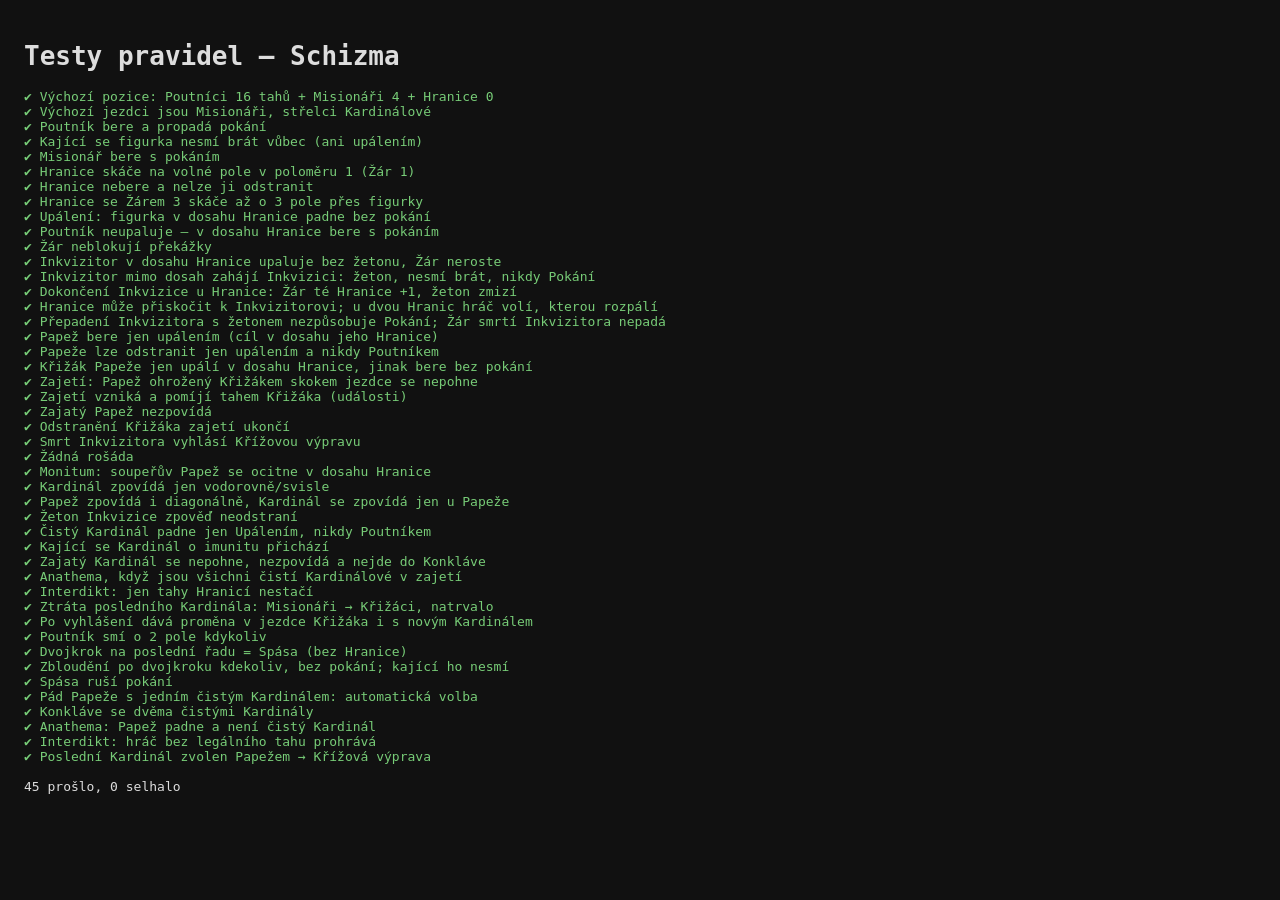
==== commit a4125bae: "Pravidla: volba Hranice při dokončení Inkvizice, žeton Inkvizice v barvě Žáru - Sousedí-li Inkvizito" ====
--- a/tests.html
+++ b/tests.html
@@ -142,12 +142,20 @@
   eq(P(r4.state, 'a1').heat, 3); ok(!E.hasToken(P(r4.state, 'b2')));
 });
 
-t('Hranice může přiskočit k Inkvizitorovi; u dvou Hranic dostane Žár ta s nižším Žárem', () => {
+t('Hranice může přiskočit k Inkvizitorovi; u dvou Hranic hráč volí, kterou rozpálí', () => {
   const s = pos({ e1: 'wK', e8: 'bK', a1: 'wR', h1: 'wR', a8: 'bR', h8: 'bR', c3: 'wQ*', c8: 'bB' });
   eq(P(apply(s, 'a1b2').state, 'b2').heat, 2);
   const s2 = pos({ e1: 'wK', e8: 'bK', b2: 'wR2', d2: 'wR', a8: 'bR', h8: 'bR', c4: 'wQ*', c8: 'bB' });
-  const r2 = apply(s2, 'c4c3');
-  eq(P(r2.state, 'd2').heat, 2); eq(P(r2.state, 'b2').heat, 2);
+  ok(!has(s2, 'c4c3'), 'bez volby to nejde');
+  ok(has(s2, 'c4c3>b2') && has(s2, 'c4c3>d2'));
+  const r2 = apply(s2, 'c4c3>b2');
+  eq(P(r2.state, 'b2').heat, 3); eq(P(r2.state, 'd2').heat, 1);
+  const r3 = apply(s2, 'c4c3>d2');
+  eq(P(r3.state, 'b2').heat, 2); eq(P(r3.state, 'd2').heat, 2);
+  // Hranice s maximem se volby neúčastní
+  const s4 = pos({ e1: 'wK', e8: 'bK', b2: 'wR3', d2: 'wR', a8: 'bR', h8: 'bR', c4: 'wQ*', c8: 'bB' });
+  ok(has(s4, 'c4c3') && !has(s4, 'c4c3>b2'));
+  eq(P(apply(s4, 'c4c3').state, 'd2').heat, 2);
 });
 
 t('Přepadení Inkvizitora s žetonem nezpůsobuje Pokání; Žár smrtí Inkvizitora nepadá', () => {
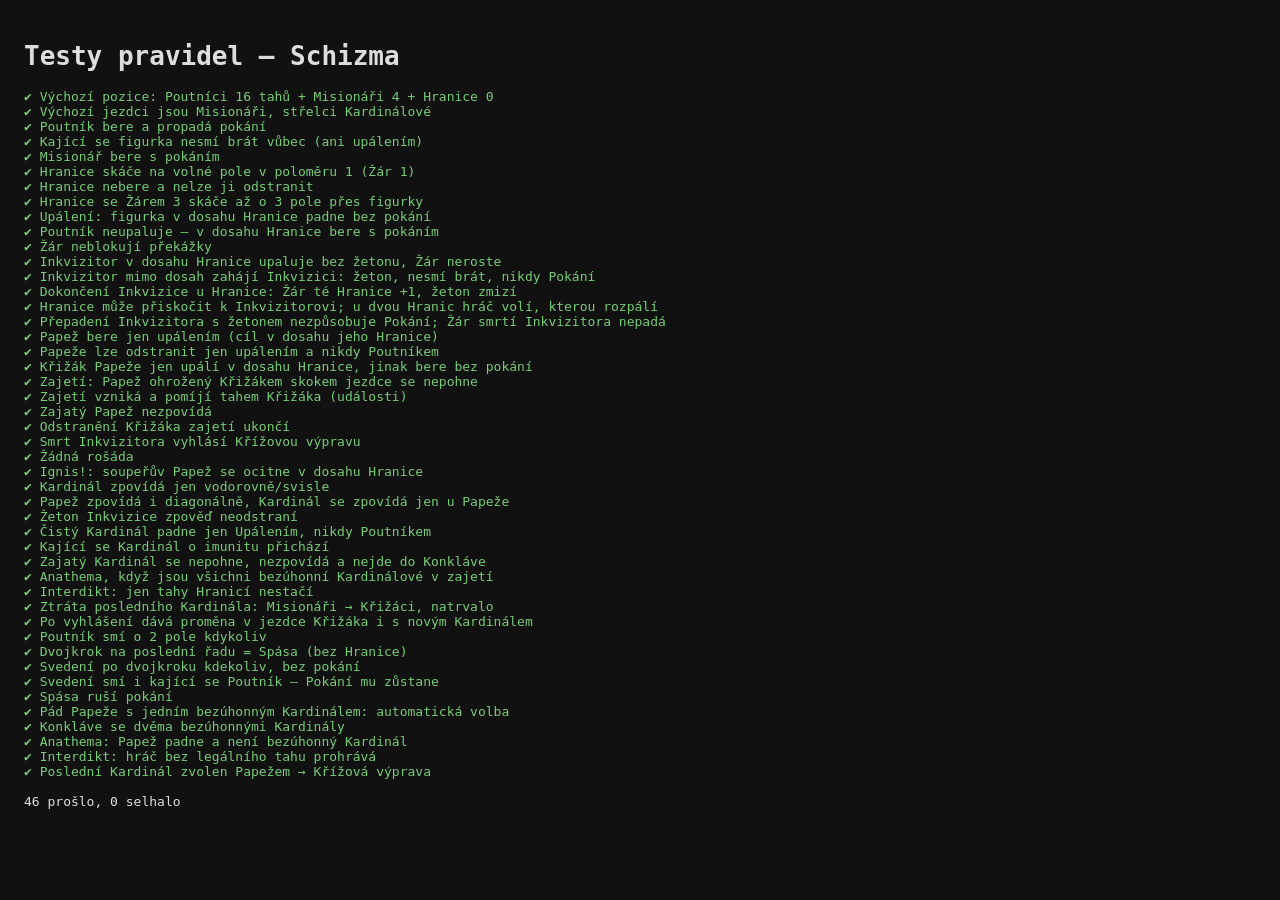
==== commit b475f5a2: "Pravidla: Svedení smí i kající se Poutník, Ignis!, nové barvy žetonů; fronta ohlášení a nové animace" ====
--- a/tests.html
+++ b/tests.html
@@ -239,7 +239,7 @@
   ok(!has(s, 'e1g1')); ok(!has(s, 'e1c1'));
 });
 
-t('Monitum: soupeřův Papež se ocitne v dosahu Hranice', () => {
+t('Ignis!: soupeřův Papež se ocitne v dosahu Hranice', () => {
   const s = pos({ a1: 'wR', f4: 'wR', a8: 'bR', h8: 'bR', e1: 'wK', e6: 'bK', c8: 'bB' });
   const r = apply(s, 'f4f5');
   ok(r.events.some((e) => e.type === 'monitum' && e.color === 'b'));
@@ -301,7 +301,7 @@
   ok(!P(apply(s3, 'd6d5').state, 'd5').pen, 'volný Kardinál zpovídá');
 });
 
-t('Anathema, když jsou všichni čistí Kardinálové v zajetí', () => {
+t('Anathema, když jsou všichni bezúhonní Kardinálové v zajetí', () => {
   const s = pos({ a1: 'wR', h1: 'wR', d7: 'wR', h8: 'bR', e8: 'bK', f5: 'bB', g3: 'wC', h5: 'wQ', e1: 'wK' });
   eq(apply(s, 'h5e8').state.result, { winner: 'w', reason: 'anathema' });
 });
@@ -343,15 +343,25 @@
   eq(apply(s, 'd6d8q').state.ep, -1);
 });
 
-t('Zbloudění po dvojkroku kdekoliv, bez pokání; kající ho nesmí', () => {
+t('Svedení po dvojkroku kdekoliv, bez pokání', () => {
   const s = pos({ ...FAR, e1: 'wK', e8: 'bK', d3: 'wP', e5: 'bP' });
   const r = apply(s, 'd3d5');
   ok(has(r.state, 'e5d4'));
   const r2 = apply(r.state, 'e5d4');
   ok(!P(r2.state, 'd4').pen);
   ok(!P(r2.state, 'd5'));
+});
+
+t('Svedení smí i kající se Poutník – Pokání mu zůstane', () => {
   const s2 = pos({ ...FAR, e1: 'wK', e8: 'bK', d3: 'wP', e5: 'bP*' });
-  ok(!has(apply(s2, 'd3d5').state, 'e5d4'));
+  const r = apply(s2, 'd3d5');
+  eq(kindOf(r.state, 'e5d4'), 'ep');
+  const r2 = apply(r.state, 'e5d4');
+  ok(P(r2.state, 'd4').pen);
+  ok(!P(r2.state, 'd5'));
+  // kající se Poutník ale dál nesmí brát běžně
+  const s3 = pos({ ...FAR, e1: 'wK', e8: 'bK', d4: 'wN', e5: 'bP*' });
+  ok(!has(s3, 'e5d4'));
 });
 
 t('Spása ruší pokání', () => {
@@ -361,14 +371,14 @@
 });
 
 // ---------- Konkláve a konec ----------
-t('Pád Papeže s jedním čistým Kardinálem: automatická volba', () => {
+t('Pád Papeže s jedním bezúhonným Kardinálem: automatická volba', () => {
   const s = pos({ a1: 'wR', h1: 'wR', d7: 'wR', h8: 'bR', e8: 'bK', c8: 'bB', f5: 'bB*', h5: 'wQ', e1: 'wK' });
   const r = apply(s, 'h5e8');
   eq(P(r.state, 'c8').t, 'K');
   ok(r.events.some((e) => e.type === 'conclave'));
 });
 
-t('Konkláve se dvěma čistými Kardinály', () => {
+t('Konkláve se dvěma bezúhonnými Kardinály', () => {
   const s = pos({ a1: 'wR', h1: 'wR', d7: 'wR', h8: 'bR', e8: 'bK', c8: 'bB', f5: 'bB', h5: 'wQ', e1: 'wK' });
   const r = apply(s, 'h5e8');
   ok(r.state.conclave);
@@ -378,7 +388,7 @@
   eq(r2.state.turn, 'b');
 });
 
-t('Anathema: Papež padne a není čistý Kardinál', () => {
+t('Anathema: Papež padne a není bezúhonný Kardinál', () => {
   const s = pos({ a1: 'wR', h1: 'wR', d7: 'wR', h8: 'bR', e8: 'bK', c8: 'bB*', h5: 'wQ', e1: 'wK' });
   const r = apply(s, 'h5e8');
   eq(r.state.result, { winner: 'w', reason: 'anathema' });
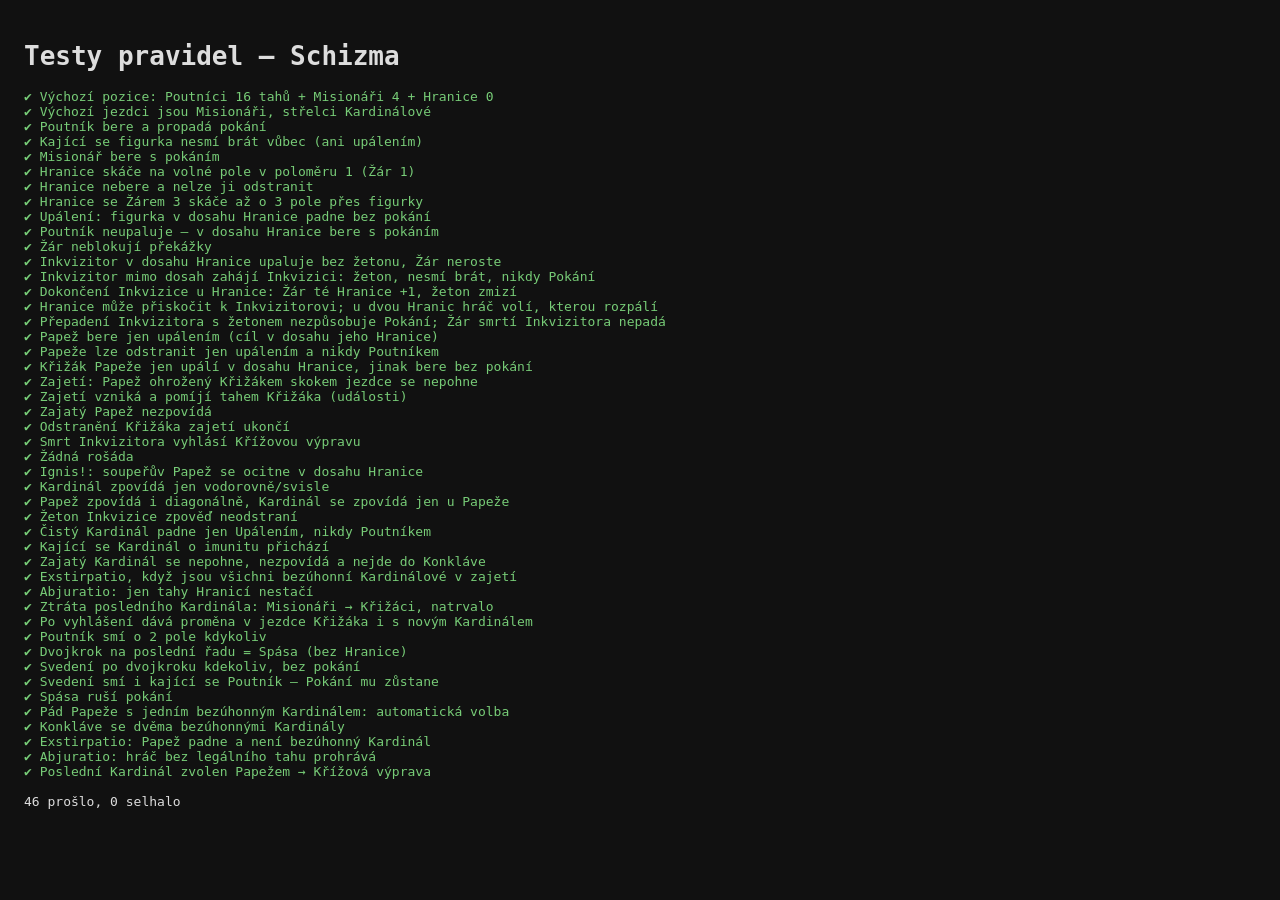
==== commit 56b98474: "Pravidla (kosmetika): Exstirpatio a Abjuratio místo Anathemy a Interdiktu, Ignis! do Žáru Hranice, S" ====
--- a/tests.html
+++ b/tests.html
@@ -301,12 +301,12 @@
   ok(!P(apply(s3, 'd6d5').state, 'd5').pen, 'volný Kardinál zpovídá');
 });
 
-t('Anathema, když jsou všichni bezúhonní Kardinálové v zajetí', () => {
+t('Exstirpatio, když jsou všichni bezúhonní Kardinálové v zajetí', () => {
   const s = pos({ a1: 'wR', h1: 'wR', d7: 'wR', h8: 'bR', e8: 'bK', f5: 'bB', g3: 'wC', h5: 'wQ', e1: 'wK' });
   eq(apply(s, 'h5e8').state.result, { winner: 'w', reason: 'anathema' });
 });
 
-t('Interdikt: jen tahy Hranicí nestačí', () => {
+t('Abjuratio: jen tahy Hranicí nestačí', () => {
   const s = pos({ a1: 'wR', h1: 'wR', b1: 'wK', a2: 'wP*', b2: 'wP*', a3: 'bP', b3: 'bP', c1: 'bN', c2: 'bN', e8: 'bK', g8: 'bR', h7: 'bR' }, 'b');
   const r = apply(s, 'e8e7');
   eq(r.state.result, { winner: 'b', reason: 'interdict' });
@@ -388,13 +388,13 @@
   eq(r2.state.turn, 'b');
 });
 
-t('Anathema: Papež padne a není bezúhonný Kardinál', () => {
+t('Exstirpatio: Papež padne a není bezúhonný Kardinál', () => {
   const s = pos({ a1: 'wR', h1: 'wR', d7: 'wR', h8: 'bR', e8: 'bK', c8: 'bB*', h5: 'wQ', e1: 'wK' });
   const r = apply(s, 'h5e8');
   eq(r.state.result, { winner: 'w', reason: 'anathema' });
 });
 
-t('Interdikt: hráč bez legálního tahu prohrává', () => {
+t('Abjuratio: hráč bez legálního tahu prohrává', () => {
   const s = pos({ a1: 'wR', a2: 'wR', b1: 'wK', b2: 'wP*', a3: 'bP', b3: 'bP', c1: 'bN', c2: 'bN', e8: 'bK', g8: 'bR', h7: 'bR' }, 'b');
   const r = apply(s, 'e8e7');
   eq(r.state.result, { winner: 'b', reason: 'interdict' });
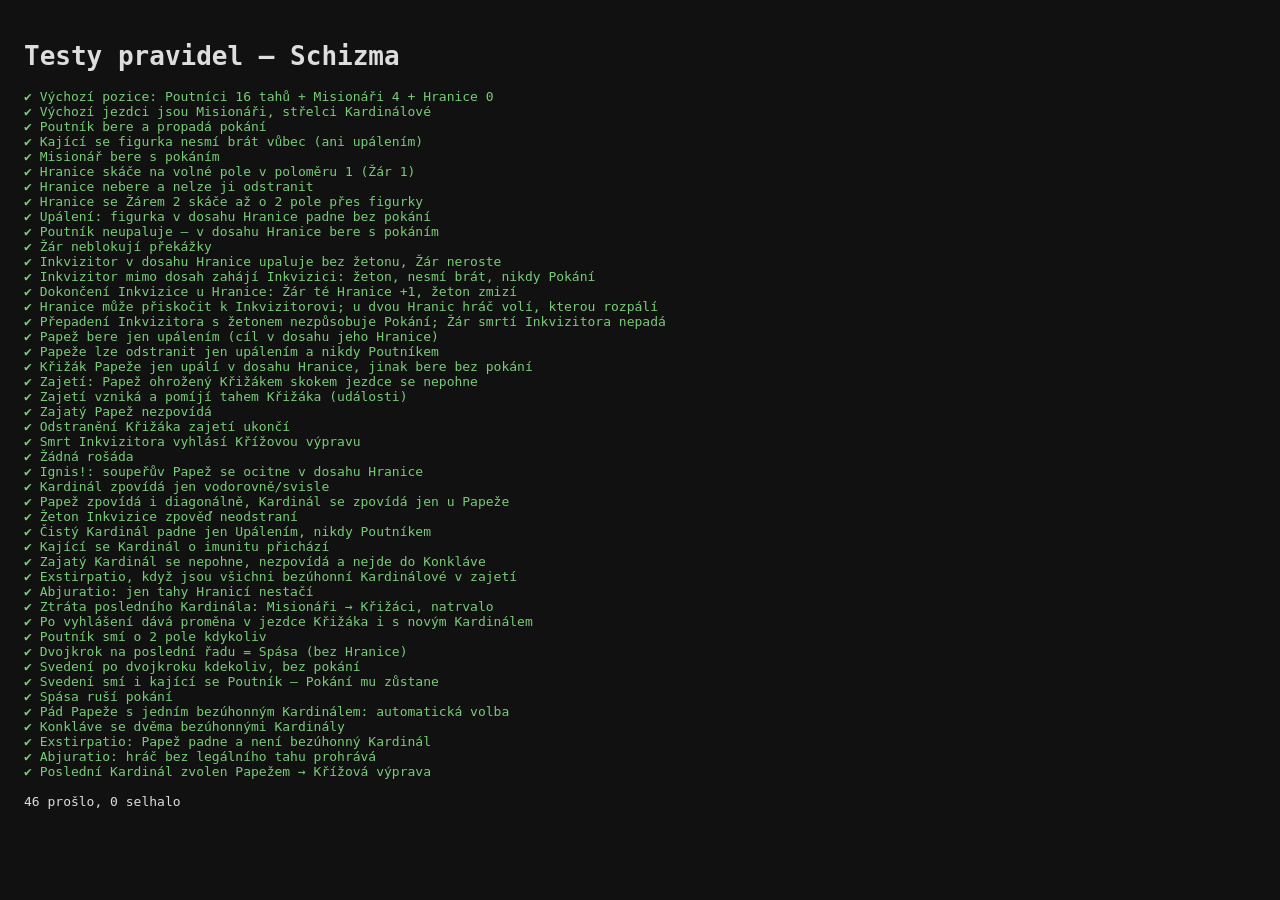
==== commit 03de5945: "Pravidla: Žár má jen dvě úrovně (maximum 2) Co-Authored-By: Claude Opus 5.5 <noreply@anthropic.com>" ====
--- a/tests.html
+++ b/tests.html
@@ -79,11 +79,12 @@
   ok(!has(s2, 'd4d5'));
 });
 
-t('Hranice se Žárem 3 skáče až o 3 pole přes figurky', () => {
-  const s = pos({ e1: 'wK', e8: 'bK', d4: 'wR3', d5: 'wP', d6: 'bP', a1: 'wR', a8: 'bR', h8: 'bR', h1: 'wQ' });
-  ok(has(s, 'd4d7'));
-  ok(has(s, 'd4g1'));
-  ok(!has(s, 'd4d8'));
+t('Hranice se Žárem 2 skáče až o 2 pole přes figurky', () => {
+  const s = pos({ e1: 'wK', e8: 'bK', d4: 'wR2', d5: 'wP', d6: 'bP', a1: 'wR', a8: 'bR', h8: 'bR', h1: 'wQ' });
+  ok(has(s, 'd4d6') === false);
+  ok(has(s, 'd4f2'));
+  ok(has(s, 'd4b6'));
+  ok(!has(s, 'd4d7'));
 });
 
 // ---------- Upálení ----------
@@ -134,37 +135,36 @@
   eq(P(r.state, 'a1').heat, 2);
   eq(P(r.state, 'h1').heat, 1);
   ok(r.events.some((e) => e.type === 'heat' && e.level === 2));
-  // druhá inkvizice → 3. úroveň (maximum), třetí už Žár nezvýší
-  const s3 = pos({ e1: 'wK', e8: 'bK', a1: 'wR2', h1: 'wR', a8: 'bR', h8: 'bR', c3: 'wQ*', c8: 'bB' });
-  eq(P(apply(s3, 'c3b2').state, 'a1').heat, 3);
-  const s4 = pos({ e1: 'wK', e8: 'bK', a1: 'wR3', h1: 'wR', a8: 'bR', h8: 'bR', c3: 'wQ*', c8: 'bB' });
+  // 2. úroveň je maximum – další inkvizice se dokončí, ale Žár už neroste
+  const s4 = pos({ e1: 'wK', e8: 'bK', a1: 'wR2', h1: 'wR', a8: 'bR', h8: 'bR', c3: 'wQ*', c8: 'bB' });
   const r4 = apply(s4, 'c3b2');
-  eq(P(r4.state, 'a1').heat, 3); ok(!E.hasToken(P(r4.state, 'b2')));
+  eq(P(r4.state, 'a1').heat, 2); ok(!E.hasToken(P(r4.state, 'b2')));
+  ok(!r4.events.some((e) => e.type === 'heat'));
 });
 
 t('Hranice může přiskočit k Inkvizitorovi; u dvou Hranic hráč volí, kterou rozpálí', () => {
   const s = pos({ e1: 'wK', e8: 'bK', a1: 'wR', h1: 'wR', a8: 'bR', h8: 'bR', c3: 'wQ*', c8: 'bB' });
   eq(P(apply(s, 'a1b2').state, 'b2').heat, 2);
-  const s2 = pos({ e1: 'wK', e8: 'bK', b2: 'wR2', d2: 'wR', a8: 'bR', h8: 'bR', c4: 'wQ*', c8: 'bB' });
+  const s2 = pos({ e1: 'wK', e8: 'bK', b2: 'wR', d2: 'wR', a8: 'bR', h8: 'bR', c4: 'wQ*', c8: 'bB' });
   ok(!has(s2, 'c4c3'), 'bez volby to nejde');
   ok(has(s2, 'c4c3>b2') && has(s2, 'c4c3>d2'));
   const r2 = apply(s2, 'c4c3>b2');
-  eq(P(r2.state, 'b2').heat, 3); eq(P(r2.state, 'd2').heat, 1);
+  eq(P(r2.state, 'b2').heat, 2); eq(P(r2.state, 'd2').heat, 1);
   const r3 = apply(s2, 'c4c3>d2');
-  eq(P(r3.state, 'b2').heat, 2); eq(P(r3.state, 'd2').heat, 2);
-  // Hranice s maximem se volby neúčastní
-  const s4 = pos({ e1: 'wK', e8: 'bK', b2: 'wR3', d2: 'wR', a8: 'bR', h8: 'bR', c4: 'wQ*', c8: 'bB' });
+  eq(P(r3.state, 'b2').heat, 1); eq(P(r3.state, 'd2').heat, 2);
+  // Hranice s maximem (Žár 2) se volby neúčastní
+  const s4 = pos({ e1: 'wK', e8: 'bK', b2: 'wR2', d2: 'wR', a8: 'bR', h8: 'bR', c4: 'wQ*', c8: 'bB' });
   ok(has(s4, 'c4c3') && !has(s4, 'c4c3>b2'));
   eq(P(apply(s4, 'c4c3').state, 'd2').heat, 2);
 });
 
 t('Přepadení Inkvizitora s žetonem nezpůsobuje Pokání; Žár smrtí Inkvizitora nepadá', () => {
-  const s = pos({ e1: 'wK', e8: 'bK', a1: 'wR3', h1: 'wR', a8: 'bR', h8: 'bR', d4: 'wQ*', e5: 'bP', c8: 'bB', d8: 'bQ' }, 'b');
+  const s = pos({ e1: 'wK', e8: 'bK', a1: 'wR2', h1: 'wR', a8: 'bR', h8: 'bR', d4: 'wQ*', e5: 'bP', c8: 'bB', d8: 'bQ' }, 'b');
   eq(kindOf(s, 'e5d4'), 'ambush');
   const r = apply(s, 'e5d4');
   ok(!P(r.state, 'd4').pen);
   ok(r.events.some((e) => e.type === 'inqFoiled'));
-  eq(P(r.state, 'a1').heat, 3);
+  eq(P(r.state, 'a1').heat, 2);
 });
 
 // ---------- Papež ----------
